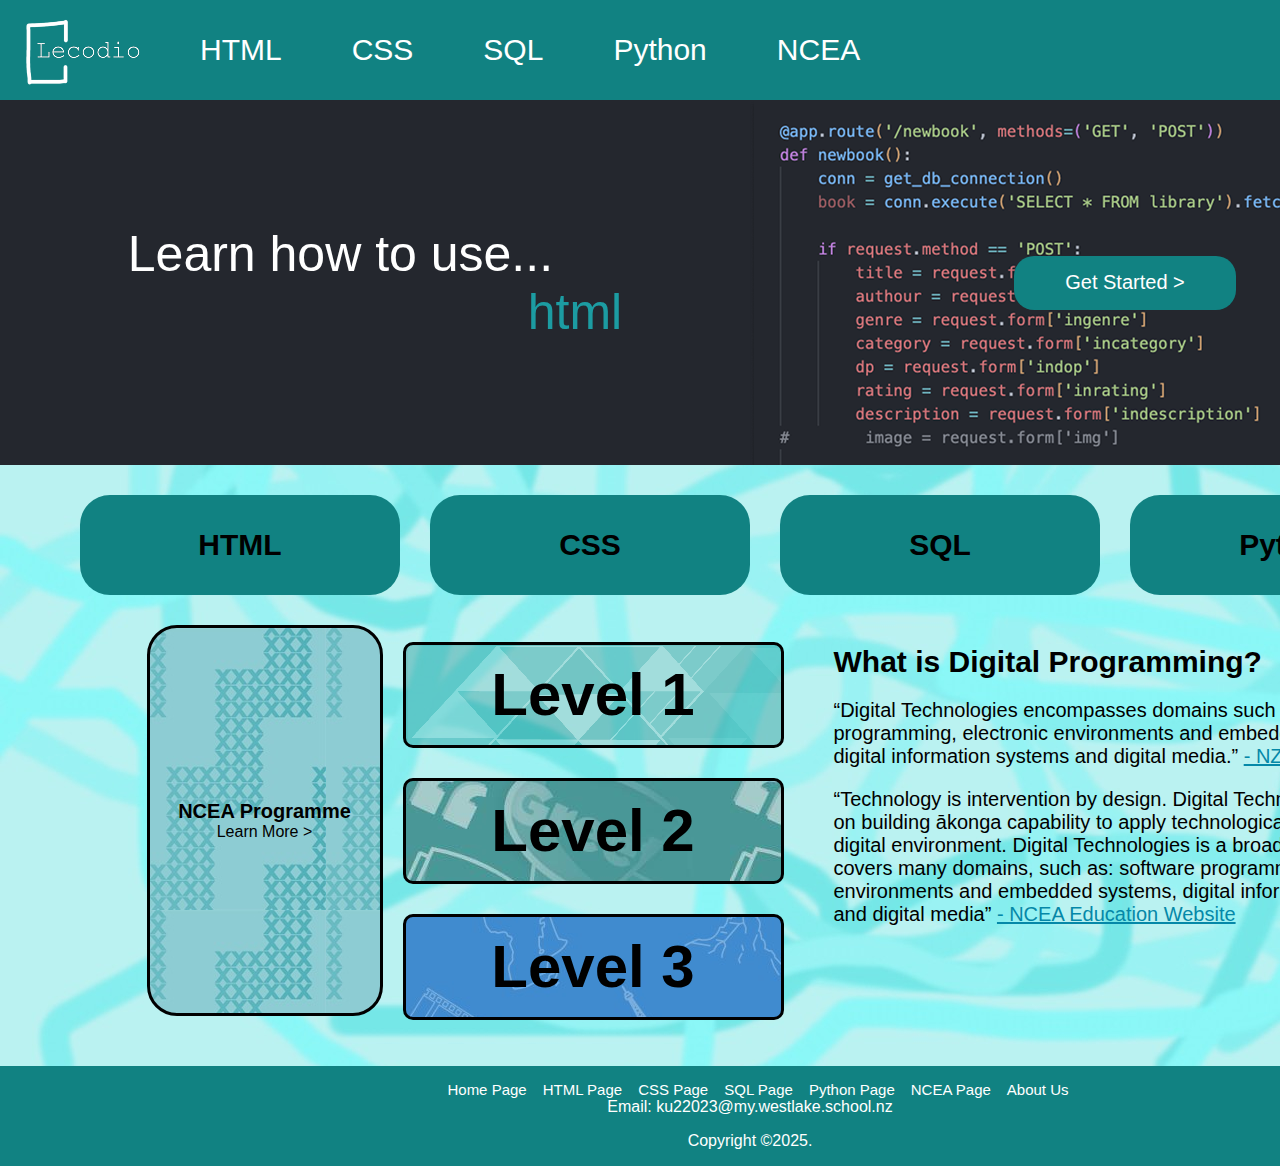
==== index.html @ 99bc8c82 "Added about-us page and upadted navbar to include it." ====
<!DOCTYPE html>
<html lang="en">
<head>
    <meta charset="UTF-8">
    <meta name="description" content="LeCodio Template Page">
    <meta name="viewport" content="width=device-width, initial-scale=1.0">
    <meta name="keywords" content="HTML, CSS, SQL, Python, web development, coding tutorials, LeCodio">
    <title>LeCodio - Homepage</title>
    <link rel="stylesheet" href="stylesheet.css">
</head>

<body>

<header>
    <nav id="nav1">
        <a href="index.html" id="logo"><img src="/images/LeCodio_Logo.jpg" alt="Website Logo. The word 'Lecodio' Half surrounded by a box."></a>
        <div id="nav-languages-buttons"> <!--To make sure that they are an equal distance apart-->
            <div class="dropdown"> <!--To ensure that the dropdown options are hidden unless hovered-->
                <a href="/documentation/html" class="language">HTML</a> <!--Main Language name-->
                <div class="dropdown-content"> <!--To detect when an item is being hovered-->
                    <a href="/documentation/html/intro">What is HTML?</a>
                    <a href="">Headers</a>
                    <a href="">H1, H2, H3, H4</a>
                    <a href="">p tags</a>
                    <a href="">Divs</a>
                    <a href="">Lists</a>
                    <a href="">Formatting</a>
                    <a href="">Styles</a>
                    <a href="">Link to CSS</a>
                </div>
            </div>
            <div class="dropdown"> <!--To make sure that they are an equal distance apart-->
                <a href="" class="language">CSS</a> <!--To ensure that the dropdown options are hidden unless hovered-->
                <div class="dropdown-content"> <!--To detect when an item is being hovered-->
                    <a href="">What is CSS?</a>
                    <a href="">Class vs ID</a>
                    <a href="">Box Model</a>
                    <a href="">Margin</a>
                    <a href="">Padding</a>
                    <a href="">Border</a>
                    <a href="">Content</a>
                    <a href="">Background</a>
                    <a href="">Flex Box</a>
                </div>
            </div>
            <div class="dropdown"> <!--To make sure that they are an equal distance apart-->
                <a href="" class="language">SQL</a> <!--To ensure that the dropdown options are hidden unless hovered-->
                <div class="dropdown-content"> <!--To detect when an item is being hovered-->
                    <a href="">What is SQL?</a>
                    <a href="">SELECT</a>
                    <a href="">CREATE</a>
                    <a href="">DELETE</a>
                    <a href="">INSERT</a>
                    <a href="">SORT</a>
                    <a href="">Keys</a>
                </div>
            </div>
            <div class="dropdown"> <!--To make sure that they are an equal distance apart-->
                <a href="" class="language">Python</a> <!--To ensure that the dropdown options are hidden unless hovered-->
                <div class="dropdown-content"> <!--To detect when an item is being hovered-->
                    <a href="">What is Python?</a>
                    <a href="">Print</a>
                    <a href="">Input</a>
                    <a href="">Variables</a>
                </div>
            </div>
            <div class="dropdown">
                <a href="ncea.html" class="language">NCEA</a>
                <div class="dropdown-content">
                    <a href="ncea.html">Ncea Overview</a>
                    <a href="ncea.html#ncea-page-level-1">Level 1</a>
                    <a href="#ncea-page-level-2">Level 2</a>
                    <a href="#ncea-page-level-3">Level 3</a>
                </div>
            </div>
        </div>
        <a href="about-us.html" id="aboutus">About Us</a>
    </nav>
</header>


<main id="index-main">
    <section id="hero-image">
        <article id="hero-left-side">
            <p1 id="hero-learn-to-use">Learn how to use...<br> <!--Come back to this cuz idk how it works-->
            <p1 id="hero-html">html</p1>
        </article>
        <article id="hero-right-side">
            <a id="get-started" href="">Get Started ></a>
        </article>
    </section>

    <section id="select-language">
        <article>
            <a href="" class="index-language-buttons">
                <p1 class="index-language-buttons-text">HTML</p1>
            </a>
        </article>
        <article>
            <a href="" class="index-language-buttons">
                <p1 class="index-language-buttons-text">CSS</p1>
            </a>
        </article>
        <article>
            <a href="" class="index-language-buttons">
                <p1 class="index-language-buttons-text">SQL</p1>
            </a>
        </article>
        <article>
            <a href="" class="index-language-buttons">
                <p1 class="index-language-buttons-text">Python</p1>
            </a>
        </article>

    </section>

    <section id="selection-below-buttons">
        <article id="ncea-selection">
            <article>
                <a href="" id="ncea-main-button">
                    <p1 id="ncea-main-button-text">NCEA Programme<br></p1>
                    <p1 id="ncea-main-button-learn-more">Learn More ></p1>
                </a>
            </article>
            <article id="ncea-level-buttons-container">
                <a href="" class="ncea-level-buttons" id="ncea-level-1">
                    <p1>Level 1</p1>
                </a>
                <a href="" class="ncea-level-buttons" id="ncea-level-2">
                    <p1>Level 2</p1>
                </a>
                <a href="" class="ncea-level-buttons" id="ncea-level-3">
                    <p1>Level 3</p1>
                </a>
            </article>
        </article>
    
        <article id="programming-blurbs">
            <h1 id="blurb-title">
                What is Digital Programming?
            </h1>
            <p>
                “Digital Technologies encompasses domains such as software programming,
                electronic environments and embedded systems, digital information systems 
                and digital media.” 
                <a class="outside-link" href="https://www2.nzqa.govt.nz/ncea/subjects/select-subject/digital-technologies/" target="_blank">- NZQA Website</a>
            </p>
            <p>
                “Technology is intervention by design. Digital Technologies 
                focuses on building ākonga capability to apply technological 
                ideas within a digital environment. Digital Technologies is a
                broad subject that covers many domains, such as: software 
                programming, electronic environments and embedded 
                systems, digital information systems,  and digital media” 
                <a class="outside-link" href="https://ncea.education.govt.nz/technology/digital-technologies" target="_blank">- NCEA Education Website</a>
            </p>
        </article>
    </section>


</main>


<footer id="footer">
    <div id="footer-navigation"> <!--To allow all of the items to be moved at once-->
        <a href="index.html" class="footer-nav-link">Home Page</a>
        <a href="/documentation/html.html" class="footer-nav-link">HTML Page</a>
        <a href="/documentation/css.html" class="footer-nav-link">CSS Page</a>
        <a href="/documentation/sql.html" class="footer-nav-link">SQL Page</a>
        <a href="/documentation/python.html" class="footer-nav-link">Python Page</a>
        <a href="ncea.html" class="footer-nav-link">NCEA Page</a>
        <a href="about-us.html" class="footer-nav-link">About Us</a>
    </div>
    <div id="footer-email">
        <p id="email">Email: ku22023@my.westlake.school.nz</p>
    </div>
    <div id="footer-copyright">
        <p>Copyright ©2025.</p>
    </div>

</footer>

</body>

</html>
---- stylesheet.css ----
@import url('https://fonts.googleapis.com/css2?family=Fira+Code:wght@300..700&display=swap');


body { /* Width is determined. */
    width: 1500px;
    margin: 0 auto;
}

nav {
    display: flex;
    align-items: center;
    background-color: #118282;
    justify-content: center;
    width: 1500px;
    text-decoration: none; /* Stop link from being blue automatically*/
    height: 100px;
}


#aboutus {
    width: 300px;
    margin-left: 470px;
    font-size: 30px;
    text-decoration: none;
}

#logo {
    width: 110px;
    margin-left: 10px;
    margin-right: 10px;
}

.language {
    display: flex;
    font-family: 'Segoe UI', Tahoma, Geneva, Verdana, sans-serif;
    font-size: 30px;
    padding-left: 70px;
    justify-content: center;
    text-align: center;
    }

#nav-languages-buttons {
    margin-right: 50px;
    display: flex;
    width: auto;
}
nav a {
    text-decoration: none;
    color: white;
    font-family: 'Segoe UI', Tahoma, Geneva, Verdana, sans-serif;
}


.dropdown-content { /* To hide the dropdown menu*/
    display: none;
    position: absolute;
    background-color: white;
    min-width: 200px;
    box-shadow: 0px 8px 16px 0px rgba(0,0,0,0.2);
}

.dropdown-content a {
    color: black;
    padding: 12px 16px;
    text-decoration: none;
    display: block;
    font-family: 'Segoe UI', Tahoma, Geneva, Verdana, sans-serif;

  }

.dropdown-content a:hover { /* To show the dropdown menu when the user is hovering over it*/
    background-color: rgb(168, 178, 180);
}

.dropdown:hover .dropdown-content {
    display: block;
}

.language:hover, #aboutus:hover {
    text-decoration: underline;
}




#hero-image {
    display: flex;
    height: 365px;
    font-family: 'Segoe UI', Tahoma, Geneva, Verdana, sans-serif;
    background-color: #24272e;
}

#hero-left-side {
    display: flex;
    justify-content: center;
    align-items: center;
    color: white;
    font-family: 'Segoe UI', Tahoma, Geneva, Verdana, sans-serif;  
    font-size: 50px;  
    margin: 0 auto;
    width: 750px;
}

#hero-html {
    padding-left: 400px;
    color: #1C9CA2;
}

#hero-right-side {
    display: flex;
    justify-content: center;
    margin: 0 auto;
    width: 750px;
    display: flex;
    align-items: center;
    background-image: url(/images/code-hero-image.png);
}

#get-started {
    display: flex;
    justify-content: center;
    align-items: center;
    color: white;
    text-decoration: none;
    font-size: 20px;
    background-color: #118282;
    width: 222px;
    height: 54px;
    border-radius: 20px;
    transition: 1s;

}

#get-started:hover {
    transform: scale(1.2);
    transition: 1s;
    text-decoration: underline;
}

#select-language {
    margin-top: 30px;
    margin-bottom: 30px;
}



.index-language-buttons {
    display: flex;
    justify-content: center;
    align-items: center;
    margin-left: 30px;
    width: 320px;
    height: 100px;
    background-color: #118282;
    border-radius: 30px;
    text-decoration: none;
    transition: 1s;
    color: black;
}

.index-language-buttons:hover {
    transform: translate(0, -10px);
    text-decoration: underline;
}

.index-language-buttons-text {
    font-size: 30px;
    font-family: 'Segoe UI', Tahoma, Geneva, Verdana, sans-serif;
    color: black;
    text-decoration: none;
}

#select-language {
    display: flex;
    justify-content: center;
    font-weight: bold;
}

#index-main {
    background-image: url(/images/below-buttons.jpg);    ;
}

#selection-below-buttons {
    display: flex;
    justify-content: center;

}


#ncea-selection {
    display: flex;
}

#ncea-main-button {
    display: flex;
    justify-content: center;
    align-items: center;
    flex-direction: column;
    width: 230px;
    height: 385px;
    background-image: url(/images/ncea-small.jpg);
    margin-left: 80px;
    margin-bottom: 50px;
    border-radius: 20px;
    text-decoration: none;
    color: black;
    text-align: center;
    font-family: 'Segoe UI', Tahoma, Geneva, Verdana, sans-serif;
    border-style: solid;
    border-radius: 30px;
    transition: 1s;
}

#ncea-main-button:hover {
    transform: scale(1.1);
    text-decoration: underline;
}

#ncea-main-button-text {
    font-weight: bold;
    font-size: 20px;
}

#ncea-level-buttons-container {
    display: flex;
    justify-content: center;
    flex-direction: column;
}

.ncea-level-buttons {
    display: flex;
    justify-content: center;
    align-items: center;
    font-size: 60px;
    margin-left: 20px;
    width: 375px;
    height: 100px;
    margin-bottom: 30px;
    text-decoration: none;
    color: black;
    font-family: 'Segoe UI', Tahoma, Geneva, Verdana, sans-serif;
    font-weight: bold;
    border-style: solid;
    border-radius: 10px;
    transition: 1s;
}

.ncea-level-buttons:hover {
    text-decoration: underline;
    transform: scale(1.1);
    transition: 2s;
}

#ncea-level-1 {

    background-image: url(/images/level-1-bg.jpg);
}

#ncea-level-2 {
    background-image: url(/images/level-2-bg.jpg);
}

#ncea-level-3 {
    background-image: url(/images/level-3-bg.jpg);
}

#blurb-title {
    font-size: 30px;
}

#programming-blurbs {
    width: 600px;
    font-size: 20px;
    margin-left: 50px;
    font-family: 'Segoe UI', Tahoma, Geneva, Verdana, sans-serif;
}

.outside-link {
    color: #0588A8;
}










#documentation-template {
    display: flex;
}

#documentation-sidebar-background {
    background-color: #118282;
}

#documentation-sidebar {
    position: sticky;
    top: 0;
    display: flex;
    flex-direction: column;
    width: 250px;
}

.documentation-sidebar-element {
    display: flex;
    padding-left: 20px;
    text-decoration: none;
    color: white;
    font-family: 'Segoe UI', Tahoma, Geneva, Verdana, sans-serif;
    font-size: 25px;
    height: 40px;
    margin-top: 0px;
    padding-top: 0px;
    align-items: center;
}

.documentation-sidebar-element:hover {
    background-color: #09a5ba;
}



.documentation-title {
    color: white;
    font-family: 'Segoe UI', Tahoma, Geneva, Verdana, sans-serif;
    font-size: 25px;
    padding-left: 20px;
    font-weight: bold;
    margin-bottom: 3px;
}

.documentation-section-title {
    font-size: 40px;
    font-weight: bold;
}

.documentation-language {
    margin-left: 15px;
    font-family: 'Segoe UI', Tahoma, Geneva, Verdana, sans-serif;
}

.documentation-description {
    margin-top: 5px;
}

.documentation-code-example {
    padding-left: 15px;
    margin-left: 20px;
    background-color: black;
    color: white;
    font-family: "Fira Code", monospace;  
    width: 800px;
    height: 100px;
    border-width: 5px;
    border-style: solid;
    border-color: #cbe0e9;
    border-radius: 20px;
}











#ncea-hero-combined {
    display: flex;
}

#ncea-hero-image {
    display: flex;
    justify-content: center;
    align-items: center;
    font-size: 60px;
    width: 935px;
    height: 330px;
    background-image: url(/images/ncea-bg-reversed.png);
    font-family: 'Segoe UI', Tahoma, Geneva, Verdana, sans-serif;
    font-weight: bold;
    margin: 0px;
}

#ncea-hero-blurb {
    display: flex;
    justify-content: center;
    align-items: center;
    font-family: 'Segoe UI', Tahoma, Geneva, Verdana, sans-serif;
    font-size: 23px;
    width: 575px;
    display: flex;
    justify-content: center;
    align-items: center;
    background-color: #8ccdd3;
    margin: 0px;

}

#ncea-page-level-buttons-container {
    margin-top: 10px;
    display: flex;
    justify-content: center;
}

.ncea-page-level-buttons {
    display: flex;
    justify-content: center;
    align-items: center;
    font-size: 60px;
    width: 375px;
    height: 100px;
    margin-top: 30px;
    text-decoration: none;
    color: black;
    font-family: 'Segoe UI', Tahoma, Geneva, Verdana, sans-serif;
    font-weight: bold;
    border-style: solid;
    border-radius: 10px;
    transition: 1s;
    margin: 30px;
}

.ncea-page-level-buttons:hover {
    text-decoration: underline;
    transform: scale(1.1);
    transition: 2s;
}

#ncea-page {
    font-family: 'Segoe UI', Tahoma, Geneva, Verdana, sans-serif;
}

.ncea-page-level-title {
    font-weight: bold;
    font-size: 50px;
}

.ncea-page-title-credits {
    display: flex;
    flex-direction: row;
    height: 100px;
}

.ncea-page-level-total-credits {
    margin-top: 80px;
    margin-left: 10px;
    font-size: 20px;
}

.standards-infos {
    margin-top: 0px;
    margin-left: 25px;
    font-size: 20px;
}

.ncea-page-more-info {
    margin-left: 50px;
}

.ncea-page-more-info li {
    margin-left: 20px;
}


#footer {
    background-color: #118282;
    justify-content: center;
    display: flex;
    flex-direction: column;
    font-family: 'Segoe UI', Tahoma, Geneva, Verdana, sans-serif;
    color: white;
    padding-top: 15px;
}

#footer-navigation {
    display: flex;
    justify-content: center;
    text-decoration: none;
}

.footer-nav-link {
    text-decoration: none;
    color: white;
    font-size: 15px;
    margin-left: 16px;
}

.footer-nav-link:hover {
    text-decoration: underline;
}

#email {
    margin: 0;
    display: flex;
    justify-content: center;
}

#footer-copyright {
    margin: 0;
    display: flex;
    justify-content: center;
}
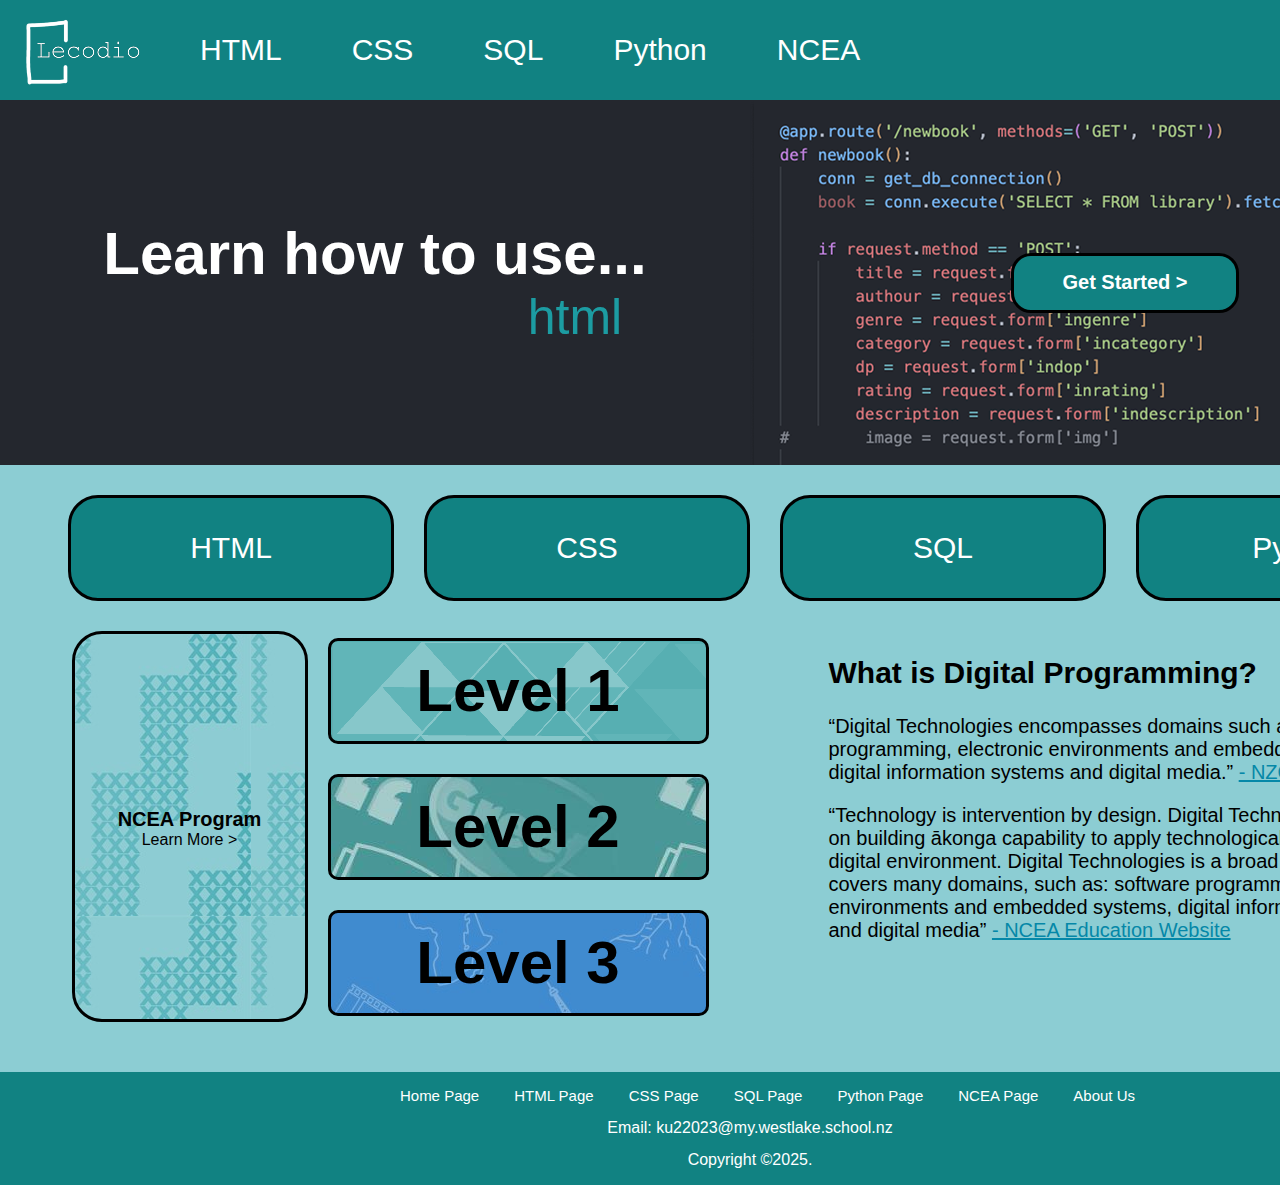
==== commit fb036f9f: "Tested HTML index page" ====
--- a/index.html
+++ b/index.html
@@ -2,7 +2,7 @@
 <html lang="en">
 <head>
     <meta charset="UTF-8">
-    <meta name="description" content="LeCodio Template Page">
+    <meta name="description" content="LeCodio Home Page">
     <meta name="viewport" content="width=device-width, initial-scale=1.0">
     <meta name="keywords" content="HTML, CSS, SQL, Python, web development, coding tutorials, LeCodio">
     <title>LeCodio - Homepage</title>
@@ -80,65 +80,65 @@
 
 
 <main id="index-main">
-    <section id="hero-image">
+    <div id="hero-image">
         <article id="hero-left-side">
-            <p1 id="hero-learn-to-use">Learn how to use...<br> <!--Come back to this cuz idk how it works-->
-            <p1 id="hero-html">html</p1>
+            <h2 id="hero-learn-to-use">Learn how to use...</h2> <!--Come back to this cuz idk how it works-->
+            <p id="hero-html">html</p>
         </article>
         <article id="hero-right-side">
-            <a id="get-started" href="">Get Started ></a>
+            <a id="get-started" href=""><h4>Get Started ></h4></a>
         </article>
-    </section>
+    </div>
 
-    <section id="select-language">
+    <div id="select-language">
         <article>
             <a href="" class="index-language-buttons">
-                <p1 class="index-language-buttons-text">HTML</p1>
+                <h4 class="index-language-buttons-text">HTML</h4>
             </a>
         </article>
         <article>
             <a href="" class="index-language-buttons">
-                <p1 class="index-language-buttons-text">CSS</p1>
+                <h4 class="index-language-buttons-text">CSS</h4>
             </a>
         </article>
         <article>
             <a href="" class="index-language-buttons">
-                <p1 class="index-language-buttons-text">SQL</p1>
+                <h4 class="index-language-buttons-text">SQL</h4>
             </a>
         </article>
         <article>
             <a href="" class="index-language-buttons">
-                <p1 class="index-language-buttons-text">Python</p1>
+                <h4 class="index-language-buttons-text">Python</h4>
             </a>
         </article>
 
-    </section>
+    </div>
 
-    <section id="selection-below-buttons">
-        <article id="ncea-selection">
+    <div id="selection-below-buttons">
+        <div id="ncea-selection">
             <article>
                 <a href="" id="ncea-main-button">
-                    <p1 id="ncea-main-button-text">NCEA Programme<br></p1>
-                    <p1 id="ncea-main-button-learn-more">Learn More ></p1>
+                    <h3 id="ncea-main-button-text">NCEA Program<br></h3>
+                    <p id="ncea-main-button-learn-more">Learn More ></p>
                 </a>
             </article>
             <article id="ncea-level-buttons-container">
                 <a href="" class="ncea-level-buttons" id="ncea-level-1">
-                    <p1>Level 1</p1>
+                    <h4>Level 1</h4>
                 </a>
                 <a href="" class="ncea-level-buttons" id="ncea-level-2">
-                    <p1>Level 2</p1>
+                    <h4>Level 2</h4>
                 </a>
                 <a href="" class="ncea-level-buttons" id="ncea-level-3">
-                    <p1>Level 3</p1>
+                    <h4>Level 3</h4>
                 </a>
             </article>
-        </article>
+        </div>
     
         <article id="programming-blurbs">
-            <h1 id="blurb-title">
+            <h2 id="blurb-title">
                 What is Digital Programming?
-            </h1>
+            </h2>
             <p>
                 “Digital Technologies encompasses domains such as software programming,
                 electronic environments and embedded systems, digital information systems 
@@ -155,7 +155,7 @@
                 <a class="outside-link" href="https://ncea.education.govt.nz/technology/digital-technologies" target="_blank">- NCEA Education Website</a>
             </p>
         </article>
-    </section>
+    </div>
 
 
 </main>
--- a/stylesheet.css
+++ b/stylesheet.css
@@ -19,7 +19,7 @@
 
 #aboutus {
     width: 300px;
-    margin-left: 470px;
+    margin-left: 430px;
     font-size: 30px;
     text-decoration: none;
 }
@@ -94,6 +94,7 @@
     display: flex;
     justify-content: center;
     align-items: center;
+    flex-direction: column;
     color: white;
     font-family: 'Segoe UI', Tahoma, Geneva, Verdana, sans-serif;  
     font-size: 50px;  
@@ -101,7 +102,14 @@
     width: 750px;
 }
 
+#hero-learn-to-use {
+    font-weight: BOLD;
+    font-size: 60px;
+    margin-bottom: 0px;
+}
+
 #hero-html {
+    margin-top: 0px;
     padding-left: 400px;
     color: #1C9CA2;
 }
@@ -128,6 +136,8 @@
     height: 54px;
     border-radius: 20px;
     transition: 1s;
+    border-color: black;
+    border-style: solid;
 
 }
 
@@ -135,13 +145,13 @@
     transform: scale(1.2);
     transition: 1s;
     text-decoration: underline;
+    border-width: 3px;
 }
 
 #select-language {
     margin-top: 30px;
     margin-bottom: 30px;
 }
-
 
 
 .index-language-buttons {
@@ -155,10 +165,13 @@
     border-radius: 30px;
     text-decoration: none;
     transition: 1s;
-    color: black;
+    color: white;
+    border: black;
+    border-style: solid;
 }
 
 .index-language-buttons:hover {
+    border-width: 3px;
     transform: translate(0, -10px);
     text-decoration: underline;
 }
@@ -166,8 +179,9 @@
 .index-language-buttons-text {
     font-size: 30px;
     font-family: 'Segoe UI', Tahoma, Geneva, Verdana, sans-serif;
-    color: black;
-    text-decoration: none;
+    color: white;
+    text-decoration: none;
+    font-weight: lighter;
 }
 
 #select-language {
@@ -177,7 +191,7 @@
 }
 
 #index-main {
-    background-image: url(/images/below-buttons.jpg);    ;
+    background-color: #8ccdd3;
 }
 
 #selection-below-buttons {
@@ -199,9 +213,7 @@
     width: 230px;
     height: 385px;
     background-image: url(/images/ncea-small.jpg);
-    margin-left: 80px;
     margin-bottom: 50px;
-    border-radius: 20px;
     text-decoration: none;
     color: black;
     text-align: center;
@@ -212,6 +224,7 @@
 }
 
 #ncea-main-button:hover {
+    border-width: 3px;
     transform: scale(1.1);
     text-decoration: underline;
 }
@@ -219,12 +232,19 @@
 #ncea-main-button-text {
     font-weight: bold;
     font-size: 20px;
+    margin-bottom: 0px;
+}
+
+#ncea-main-button-learn-more {
+    margin-top: 0px;
 }
 
 #ncea-level-buttons-container {
     display: flex;
     justify-content: center;
     flex-direction: column;
+    margin-bottom: 20px;
+    margin-right: 70px;
 }
 
 .ncea-level-buttons {
@@ -246,6 +266,7 @@
 }
 
 .ncea-level-buttons:hover {
+    border-width: 3px;
     text-decoration: underline;
     transform: scale(1.1);
     transition: 2s;
@@ -338,11 +359,12 @@
 }
 
 .documentation-language {
-    margin-left: 15px;
+    margin-left: 25px;
     font-family: 'Segoe UI', Tahoma, Geneva, Verdana, sans-serif;
 }
 
 .documentation-description {
+    margin-left: 20px;
     margin-top: 5px;
 }
 
@@ -399,6 +421,7 @@
     align-items: center;
     background-color: #8ccdd3;
     margin: 0px;
+    padding-right: 70px;
 
 }
 
@@ -468,6 +491,35 @@
 }
 
 
+
+
+
+
+
+#about-us-page {
+    font-family: 'Segoe UI', Tahoma, Geneva, Verdana, sans-serif;
+    font-size: 20px;
+    margin-bottom: 450px;
+}
+
+#about-us-gallery a{
+    color: black;
+    text-decoration: none;
+}
+
+#about-us-gallery a:hover {
+    text-decoration: underline;
+}
+
+
+
+
+
+
+
+
+
+
 #footer {
     background-color: #118282;
     justify-content: center;
@@ -488,7 +540,7 @@
     text-decoration: none;
     color: white;
     font-size: 15px;
-    margin-left: 16px;
+    margin-left: 35px;
 }
 
 .footer-nav-link:hover {
@@ -496,13 +548,14 @@
 }
 
 #email {
-    margin: 0;
+    margin-top: 15px;
+    height: 0px;
     display: flex;
     justify-content: center;
 }
 
 #footer-copyright {
-    margin: 0;
+    margin-top: 0px;
     display: flex;
     justify-content: center;
 }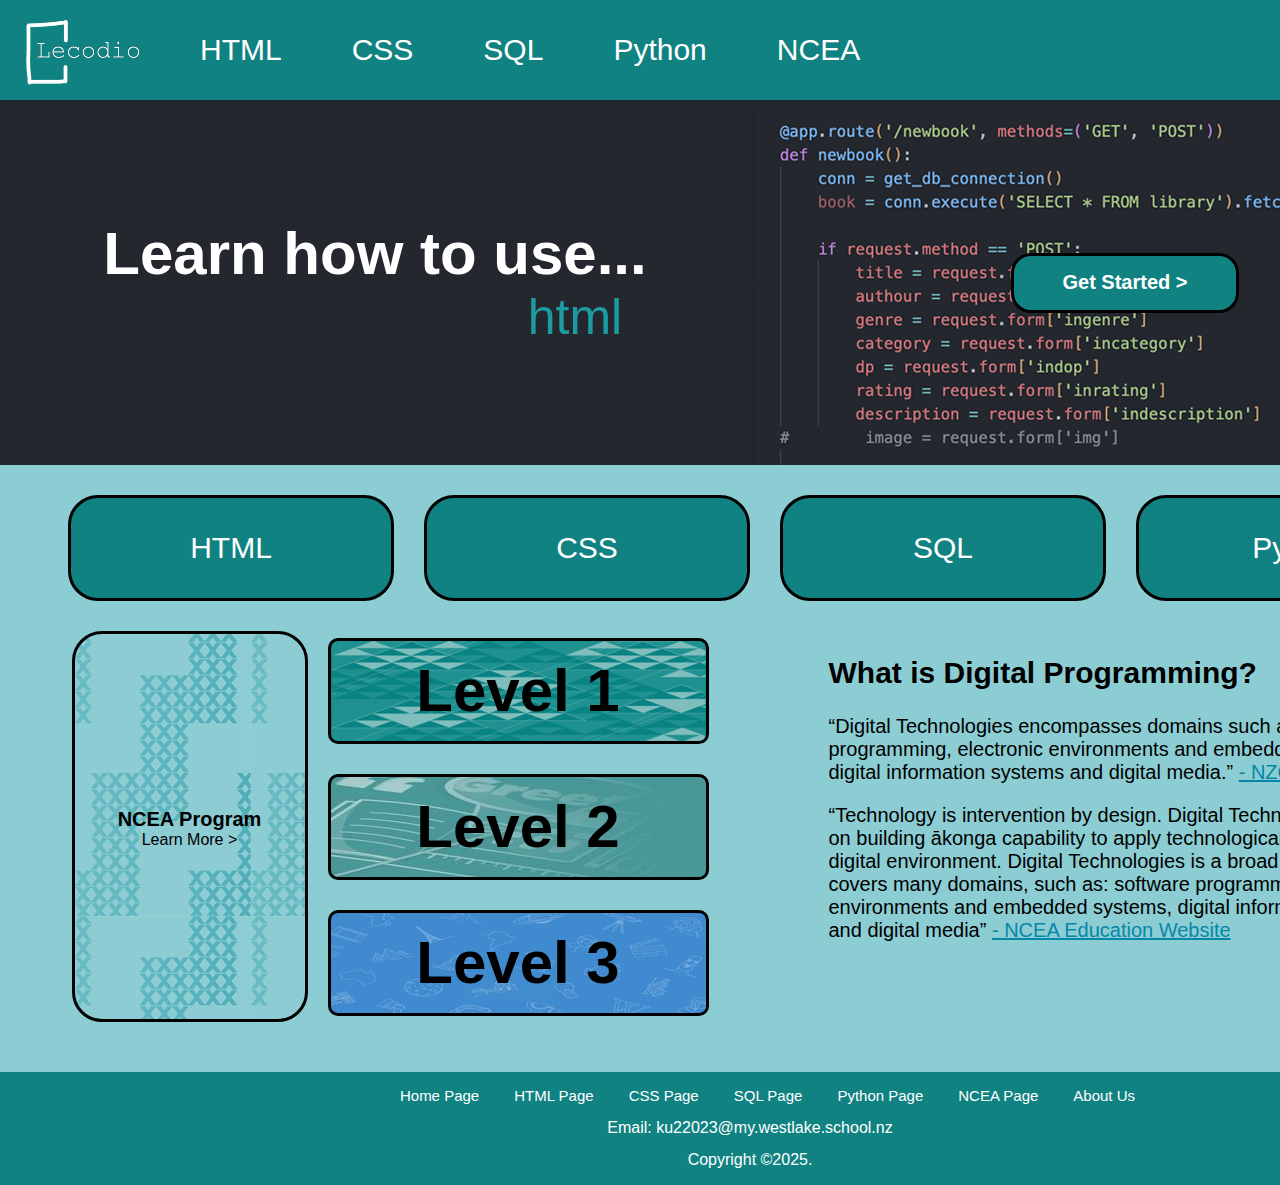
==== commit e360aa6e: "Made the Navigation bar work on all pages." ====
--- a/index.html
+++ b/index.html
@@ -10,74 +10,78 @@
 </head>
 
 <body>
-
-<header>
-    <nav id="nav1">
-        <a href="index.html" id="logo"><img src="/images/LeCodio_Logo.jpg" alt="Website Logo. The word 'Lecodio' Half surrounded by a box."></a>
-        <div id="nav-languages-buttons"> <!--To make sure that they are an equal distance apart-->
-            <div class="dropdown"> <!--To ensure that the dropdown options are hidden unless hovered-->
-                <a href="/documentation/html" class="language">HTML</a> <!--Main Language name-->
-                <div class="dropdown-content"> <!--To detect when an item is being hovered-->
-                    <a href="/documentation/html/intro">What is HTML?</a>
-                    <a href="">Headers</a>
-                    <a href="">H1, H2, H3, H4</a>
-                    <a href="">p tags</a>
-                    <a href="">Divs</a>
-                    <a href="">Lists</a>
-                    <a href="">Formatting</a>
-                    <a href="">Styles</a>
-                    <a href="">Link to CSS</a>
+    <header>
+        <nav id="nav1">
+            <a href="index.html" id="logo"><img src="/images/LeCodio_Logo.jpg" alt="Website Logo. The word 'Lecodio' Half surrounded by a box."></a>
+            <div id="nav-languages-buttons"> <div class="dropdown"> <a href="documentation-html.html" class="language">HTML</a> 
+                <div class="dropdown-content">
+                        <a href="documentation-html.html#what-is-html">What is HTML?</a>
+                        <a href="documentation-html.html#basic-structure">Basic Structure</a>
+                        <a href="documentation-html.html#html-headings">Headings</a>
+                        <a href="documentation-html.html#html-paragraphs">Paragraphs</a>
+                        <a href="documentation-html.html#html-links">Links</a>
+                        <a href="documentation-html.html#html-images">Images</a>
+                        <a href="documentation-html.html#html-lists">Lists</a>
+                        <a href="documentation-html.html#html-divs">Divs</a>
+                        <a href="documentation-html.html#html-semantic-tags">Semantic Tags</a>
+                        <a href="documentation-html.html#html-meta-data">Metadata</a>
+                    </div>
+                </div>
+                <div class="dropdown"> <a href="documentation-css.html" class="language">CSS</a> 
+                    <div class="dropdown-content"> 
+                        <a href="documentation-css.html#what-is-css">What is CSS?</a>
+                        <a href="documentation-css.html#css-selectors">Selectors</a>
+                        <a href="documentation-css.html#css-class-vs-id">Class vs ID</a>
+                        <a href="documentation-css.html#css-box-model">Box Model</a>
+                        <a href="documentation-css.html#css-margin">Margin</a>
+                        <a href="documentation-css.html#css-padding">Padding</a>
+                        <a href="documentation-css.html#css-border">Border</a>
+                        <a href="documentation-css.html#css-content">Content</a>
+                        <a href="documentation-css.html#css-background">Background</a>
+                        <a href="documentation-css.html#css-flexbox">Flex Box</a>
+                    </div>
+                </div>
+                <div class="dropdown"> <a href="documentation-sql.html" class="language">SQL</a> 
+                    <div class="dropdown-content"> 
+                        <a href="documentation-sql.html#what-is-sql">What is SQL?</a>
+                        <a href="documentation-sql.html#sql-select">SELECT</a>
+                        <a href="documentation-sql.html#sql-create-table">CREATE TABLE</a>
+                        <a href="documentation-sql.html#sql-insert0into">INSERT INTO</a>
+                        <a href="documentation-sql.html#sql-where">WHERE</a>
+                        <a href="documentation-sql.html#sql-update">UPDATE</a>
+                        <a href="documentation-sql.html#sql-delete-from">DELETE FROM</a>
+                        <a href="documentation-sql.html#sql-joins">Joins</a>
+                        <a href="documentation-sql.html#sql-keys">Keys</a>
+                    </div>
+                </div>
+                <div class="dropdown"> <a href="documentation-python.html" class="language">Python</a>
+                     <div class="dropdown-content"> 
+                        <a href="documentation-python.html#what-is-python">What is Python?</a>
+                        <a href="documentation-python.html#python-print">Print</a>
+                        <a href="documentation-python.html#python-input">Input</a>
+                        <a href="documentation-python.html#python-variables">Variables</a>
+                        <a href="documentation-python.html#python-datatypes">Data Types</a>
+                        <a href="documentation-python.html#python-if-else">If/Else Statements</a>
+                        <a href="documentation-python.html#python-loops">Loops</a>
+                        <a href="documentation-python.html#python-for-loops">For Loops</a>
+                        <a href="documentation-python.html#python-while-loops">While Loops</a>
+                        <a href="documentation-python.html#python-lists">Lists</a>
+                        <a href="documentation-python.html#python-functions">Functions</a>
+                    </div>
+                </div>
+                <div class="dropdown">
+                    <a href="ncea.html" class="language">NCEA</a>
+                    <div class="dropdown-content">
+                        <a href="ncea.html">Ncea Overview</a>
+                        <a href="ncea.html#ncea-page-level-1">Level 1</a>
+                        <a href="ncea.html#ncea-page-level-2">Level 2</a>
+                        <a href="ncea.html#ncea-page-level-3">Level 3</a>
+                    </div>
                 </div>
             </div>
-            <div class="dropdown"> <!--To make sure that they are an equal distance apart-->
-                <a href="" class="language">CSS</a> <!--To ensure that the dropdown options are hidden unless hovered-->
-                <div class="dropdown-content"> <!--To detect when an item is being hovered-->
-                    <a href="">What is CSS?</a>
-                    <a href="">Class vs ID</a>
-                    <a href="">Box Model</a>
-                    <a href="">Margin</a>
-                    <a href="">Padding</a>
-                    <a href="">Border</a>
-                    <a href="">Content</a>
-                    <a href="">Background</a>
-                    <a href="">Flex Box</a>
-                </div>
-            </div>
-            <div class="dropdown"> <!--To make sure that they are an equal distance apart-->
-                <a href="" class="language">SQL</a> <!--To ensure that the dropdown options are hidden unless hovered-->
-                <div class="dropdown-content"> <!--To detect when an item is being hovered-->
-                    <a href="">What is SQL?</a>
-                    <a href="">SELECT</a>
-                    <a href="">CREATE</a>
-                    <a href="">DELETE</a>
-                    <a href="">INSERT</a>
-                    <a href="">SORT</a>
-                    <a href="">Keys</a>
-                </div>
-            </div>
-            <div class="dropdown"> <!--To make sure that they are an equal distance apart-->
-                <a href="" class="language">Python</a> <!--To ensure that the dropdown options are hidden unless hovered-->
-                <div class="dropdown-content"> <!--To detect when an item is being hovered-->
-                    <a href="">What is Python?</a>
-                    <a href="">Print</a>
-                    <a href="">Input</a>
-                    <a href="">Variables</a>
-                </div>
-            </div>
-            <div class="dropdown">
-                <a href="ncea.html" class="language">NCEA</a>
-                <div class="dropdown-content">
-                    <a href="ncea.html">Ncea Overview</a>
-                    <a href="ncea.html#ncea-page-level-1">Level 1</a>
-                    <a href="#ncea-page-level-2">Level 2</a>
-                    <a href="#ncea-page-level-3">Level 3</a>
-                </div>
-            </div>
-        </div>
-        <a href="about-us.html" id="aboutus">About Us</a>
-    </nav>
-</header>
-
+            <a href="about-us.html" id="aboutus">About Us</a>
+        </nav>
+    </header>
 
 <main id="index-main">
     <div id="hero-image">
--- a/stylesheet.css
+++ b/stylesheet.css
@@ -56,6 +56,7 @@
     position: absolute;
     background-color: white;
     min-width: 200px;
+    z-index: 100;
     box-shadow: 0px 8px 16px 0px rgba(0,0,0,0.2);
 }
 
@@ -70,6 +71,7 @@
 
 .dropdown-content a:hover { /* To show the dropdown menu when the user is hovering over it*/
     background-color: rgb(168, 178, 180);
+    transition: 0.5s;
 }
 
 .dropdown:hover .dropdown-content {
@@ -273,7 +275,6 @@
 }
 
 #ncea-level-1 {
-
     background-image: url(/images/level-1-bg.jpg);
 }
 
@@ -318,6 +319,7 @@
 }
 
 #documentation-sidebar {
+    z-index: 0;
     position: sticky;
     top: 0;
     display: flex;
@@ -336,10 +338,14 @@
     margin-top: 0px;
     padding-top: 0px;
     align-items: center;
+    transition: 1s;
 }
 
 .documentation-sidebar-element:hover {
-    background-color: #09a5ba;
+    background-color: #044E58;
+    text-decoration: underline;
+    transform: scale(1.05);
+    transition: 1s;
 }
 
 
@@ -353,9 +359,10 @@
     margin-bottom: 3px;
 }
 
-.documentation-section-title {
+.documentation-section-title h4{
     font-size: 40px;
     font-weight: bold;
+    margin-bottom: 10px;
 }
 
 .documentation-language {
@@ -364,29 +371,74 @@
 }
 
 .documentation-description {
+    font-size: 20px;
     margin-left: 20px;
     margin-top: 5px;
+    width: 900px;
 }
 
 .documentation-code-example {
+    padding: 15px;
     padding-left: 15px;
     margin-left: 20px;
     background-color: black;
     color: white;
     font-family: "Fira Code", monospace;  
     width: 800px;
-    height: 100px;
-    border-width: 5px;
+    min-height: 100px;
+    height: auto;
+    border-radius: 20px;
     border-style: solid;
+    border-color: black;
+    border-width: 3px;
+    transition: 1s;
+}
+
+.documentation-comment, .documentation-comment-inline{
+    color: #19cf19;
+    margin: 0px;
+    padding: 0px;
+}
+
+.documentation-comment-inline {
+    display: inline;
+}
+
+.documentation-tag{
+    margin: 0px;
+    padding: 0px;
+    color: #80d2d6;
+    display: inline;
+}
+
+.documentation-code-example:hover {
     border-color: #cbe0e9;
-    border-radius: 20px;
-}
-
-
-
-
-
-
+    transition: 1s;
+
+}
+
+.documentation-text {
+    margin: 0px;
+    padding: 0px;
+    display: inline;
+    text-decoration: none;
+    color: white;
+}
+
+#documentation-example-h1 {
+    font-size: 30px;
+    font-weight: bold;
+}
+
+.documentation-left1 {
+    margin: 0px;
+    margin-left: 30px;
+}
+
+.documentation-left2 {
+    margin: 0px;
+    margin-left: 60px;
+}
 
 
 
@@ -484,6 +536,7 @@
 
 .ncea-page-more-info {
     margin-left: 50px;
+    margin-top: 5px;
 }
 
 .ncea-page-more-info li {
@@ -499,22 +552,38 @@
 #about-us-page {
     font-family: 'Segoe UI', Tahoma, Geneva, Verdana, sans-serif;
     font-size: 20px;
-    margin-bottom: 450px;
-}
-
-#about-us-gallery a{
+    margin-bottom: 240px;
+}
+
+#about-us-gallery:hover {
+    text-decoration: underline;
+    border-style: solid;
+}
+
+#about-us-gallery-wrap {
+    display: flex;
+    justify-content: center;
+}
+
+#about-us-gallery:hover {
+    transform: scale(1.1);
+    transition: 1s;
+}
+
+#about-us-gallery {
+    display: flex;
+    transition: 1s;
+    justify-content: center;
+    align-items: center;
+    background-image: url(images/ncea-background.png);
+    width: 700px;
+    height: 200px;
     color: black;
-    text-decoration: none;
-}
-
-#about-us-gallery a:hover {
-    text-decoration: underline;
-}
-
-
-
-
-
+}
+
+#about-us-gallery-wrap a {
+    text-decoration: none;
+}
 
 
 
